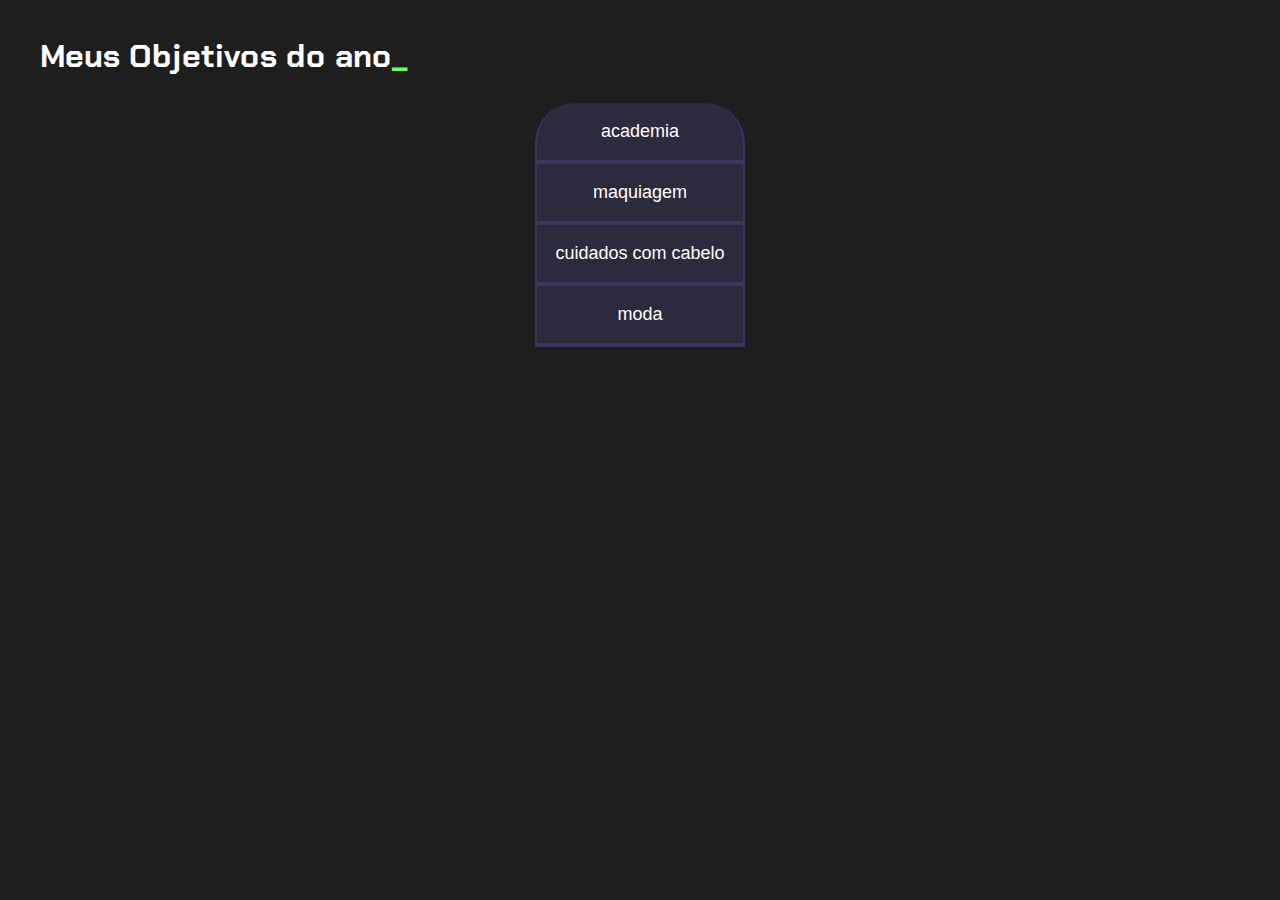
==== projeto de vida Tuane Araujo/index.html @ 38c57223 "Add files via upload" ====
<!DOCTYPE html>
<html lang="pt-br">

<head>
    <meta charset="UTF-8">
    <meta name="viewport" content="width=device-width, initial-scale=1.0">
    <title>Meus objetivos do ano</title>
    <link rel="stylesheet" href="style.css">
</head>

<body>
    <section class="conteudo-principal">
        <h2 class="titulo-principal">Meus Objetivos do ano<span>_</span></h2>
        <div class="botoes">
            <button class="botao">academia</button>
            <button class="botao">maquiagem</button>
            <button class="botao">cuidados com cabelo</button>
            <button class="botao">moda</button>
        </div>
    </section>
</body>
</html>
---- projeto de vida Tuane Araujo/style.css ----
@import url('https://fonts.googleapis.com/css2?family=Chakra+Petch:wght@400;700&display=swap');

:root {
    --cor-de-fundo: #1E1E1E;
    --verde: #6FFF57;
    --branco: #FFFFFF;
    --botao-ativo: #3A375E;
    --botao-inativo: rgba(58, 55, 94, 0.5);
    --texto-fundo: rgba(58, 55, 94, 0.3);
}

body {
    background-color: var(--cor-de-fundo);
    color: var(--branco);
    font-family: 'Chakra Petch', sans-serif;
}


.conteudo-principal {
    display: flex;
    flex-direction: column;
    justify-content: center;
    align-items: center;
    max-width: 1200px;
    width: 100%;
    margin: 0 auto;
}

.titulo-principal {
    text-align: left;
    width: 100%;
    font-size: 32px;
}

.titulo-principal span {
    color: var(--verde);
}

.botao {
    font-family: "Crakra Petch", sans-serif;
    background-color: var(--botao-inativo);
    color: var(--branco);
    display: flex;
    justify-content: center;
    padding: 1em;
    font-size: 18px;
    align-items: center;
    width: 100%;
    border-bottom: 4px solid var(--botao-ativo);
    border-left: 2px solid var(--botao-ativo);
    border-right: 2px solid var(--botao-ativo);
    border-top: none;
}

.botao:first-child {
    border-radius: 40px 40px 0 0;
}

.botoes {
    display: block;
}

.ativo[
    
]


@media screen and (min-width: 768px) {
    .botoes {
        display: flex;
    }

    .botao:first-child {
        border-radius: 40px 0 0 0;
    }

    .botao:last-child {
        border-radius: 0 40px 0 0;
    }
}
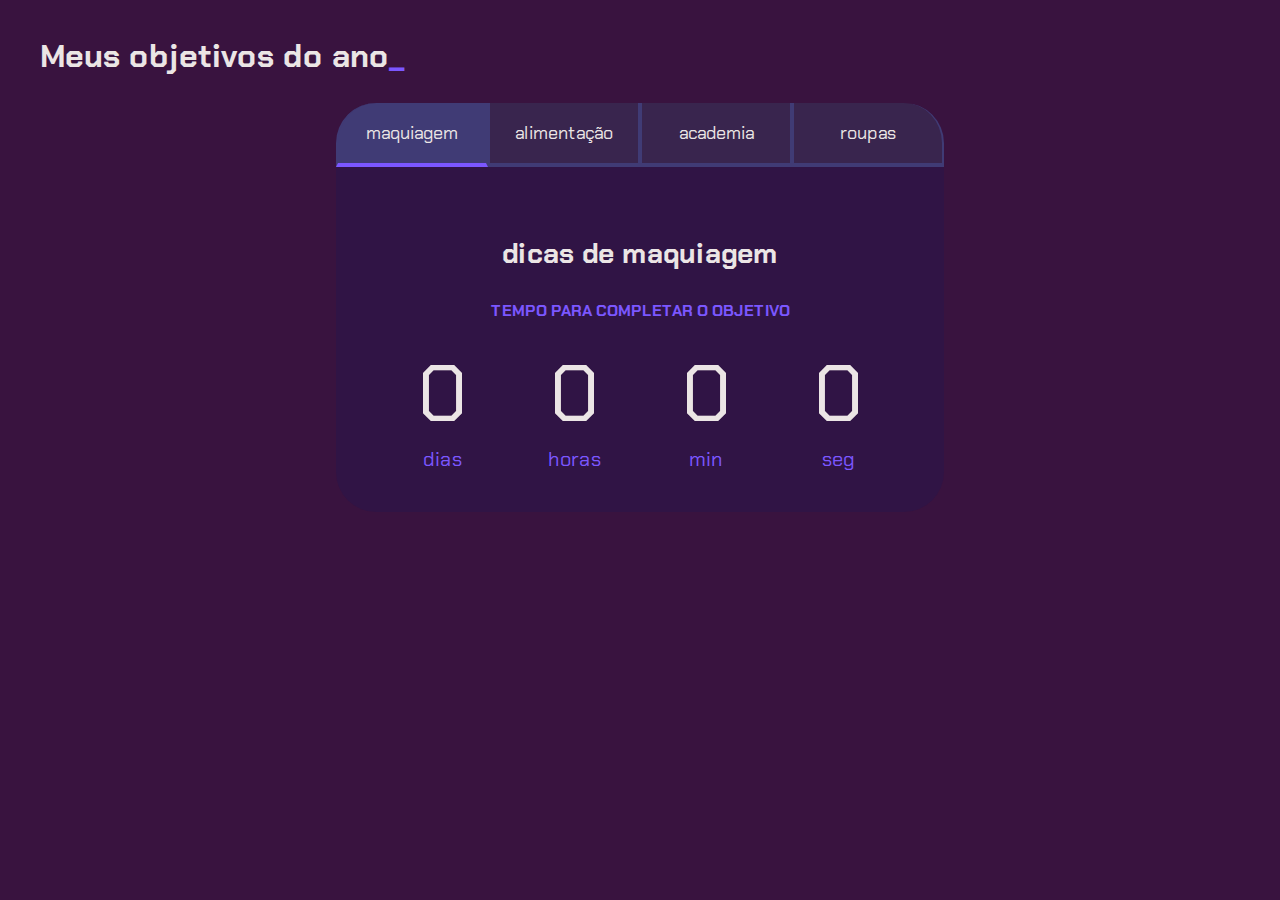
==== commit 6c54bc55: "Add files via upload" ====
--- a/projeto de vida Tuane Araujo/index.html
+++ b/projeto de vida Tuane Araujo/index.html
@@ -1,22 +1,123 @@
 <!DOCTYPE html>
 <html lang="pt-br">
-
 <head>
     <meta charset="UTF-8">
     <meta name="viewport" content="width=device-width, initial-scale=1.0">
     <title>Meus objetivos do ano</title>
     <link rel="stylesheet" href="style.css">
 </head>
+<body>
+   <!-- <div id="minhaDiv">
+    <p>olá mundo!</p>
+   </div> -->
+   <section class="conteudo-principal">
+    <h2 class="titulo-principal">Meus objetivos do ano<span>_</span></h2>
+    <div class="conteudo">
+        <div class="botoes">
+            <button class="botao ativo">maquiagem </button>
+            <button class="botao">alimentação</button>
+            <button class="botao">academia</button>
+            <button class="botao">roupas</button>
+        </div>
+        <div class="abas-textos">
+            <div class="aba-conteudo ativo">
+                <h3 class="aba-conteudo-titulo-principal">dicas de maquiagem</h3>
+                <h4 class="aba-conteudo-titulo-secundario">Tempo para completar o objetivo</h4>
+                <div class="contador">
+                    <div class="contador-digito">
+                        <p class="contador-digito-numero" id="dias0"></p>
+                        <p class="contador-digito-texto">dias</p>
+                    </div>
+                    <div class="contador-digito">
+                        <p class="contador-digito-numero" id="horas0"></p>
+                        <p class="contador-digito-texto">horas</p>
+                    </div>
+                    <div class="contador-digito">
+                        <p class="contador-digito-numero" id="min0"></p>
+                        <p class="contador-digito-texto">min</p>
+                    </div>
+                    <div class="contador-digito">
+                        <p class="contador-digito-numero" id="seg0"></p>
+                        <p class="contador-digito-texto">seg</p>
+                    </div>
+                </div>
+            </div>
+            <div class="aba-conteudo">
+                <h3 class="aba-conteudo-titulo-principal">dicas de alimentação saudável</h3>
+                <h4 class="aba-conteudo-titulo-secundario">Tempo para completar o objetivo</h4>
+                <div class="contador">
+                    <div class="contador-digito">
+                        <p class="contador-digito-numero" id="dias1"></p>
+                        <p class="contador-digito-texto">dias</p>
+                    </div>
+                    <div class="contador-digito">
+                        <p class="contador-digito-numero" id="horas1"></p>
+                        <p class="contador-digito-texto">horas</p>
+                    </div>
+                    <div class="contador-digito">
+                        <p class="contador-digito-numero" id="min1"></p>
+                        <p class="contador-digito-texto">min</p>
+                    </div>
+                    <div class="contador-digito">
+                        <p class="contador-digito-numero" id="seg1"></p>
+                        <p class="contador-digito-texto">seg</p>
+                    </div>
+                </div>
+            </div>
+            <div class="aba-conteudo">
+                <h3 class="aba-conteudo-titulo-principal">dicas de treinos</h3>
+                <h4 class="aba-conteudo-titulo-secundario">Tempo para completar o objetivo</h4>
+                <div class="contador">
+                    <div class="contador-digito">
+                        <p class="contador-digito-numero" id="dias2"></p>
+                        <p class="contador-digito-texto">dias</p>
+                    </div>
+                    <div class="contador-digito">
+                        <p class="contador-digito-numero" id="horas2"></p>
+                        <p class="contador-digito-texto">horas</p>
+                    </div>
+                    <div class="contador-digito">
+                        <p class="contador-digito-numero" id="min2"></p>
+                        <p class="contador-digito-texto">min</p>
+                    </div>
+                    <div class="contador-digito">
+                        <p class="contador-digito-numero" id="seg2"></p>
+                        <p class="contador-digito-texto">seg</p>
+                    </div>
+                </div>
+            </div>
+            <div class="aba-conteudo">
+                <h3 class="aba-conteudo-titulo-principal">dicas de look</h3>
+                <h4 class="aba-conteudo-titulo-secundario">Tempo para completar o objetivo</h4>
+                <div class="contador">
+                    <div class="contador-digito">
+                        <p class="contador-digito-numero" id="dias3"></p>
+                        <p class="contador-digito-texto">dias</p>
+                    </div>
+                    <div class="contador-digito">
+                        <p class="contador-digito-numero" id="horas3"></p>
+                        <p class="contador-digito-texto">horas</p>
+                    </div>
+                    <div class="contador-digito">
+                        <p class="contador-digito-numero" id="min3"></p>
+                        <p class="contador-digito-texto">min</p>
+                    </div>
+                    <div class="contador-digito">
+                        <p class="contador-digito-numero" id="seg3"></p>
+                        <p class="contador-digito-texto">seg</p>
+                    </div>
+                </div>
+            </div>
+        </div>
+    </div>
+    
+    <video class="well" autoplay> 
+        <source src="well.dancaMP4.mp4" type="video/mp4">
+      </video>
+    
+    </div>
+</section>
+<script src="main.js"></script>
+</body>
 
-<body>
-    <section class="conteudo-principal">
-        <h2 class="titulo-principal">Meus Objetivos do ano<span>_</span></h2>
-        <div class="botoes">
-            <button class="botao">academia</button>
-            <button class="botao">maquiagem</button>
-            <button class="botao">cuidados com cabelo</button>
-            <button class="botao">moda</button>
-        </div>
-    </section>
-</body>
 </html>--- a/projeto de vida Tuane Araujo/style.css
+++ b/projeto de vida Tuane Araujo/style.css
@@ -1,12 +1,12 @@
 @import url('https://fonts.googleapis.com/css2?family=Chakra+Petch:wght@400;700&display=swap');
 
 :root {
-    --cor-de-fundo: #1E1E1E;
-    --verde: #6FFF57;
-    --branco: #FFFFFF;
-    --botao-ativo: #3A375E;
+    --cor-de-fundo: #330c3af8;
+    --verde: #7b57ff;
+    --branco: #ebe5e5;
+    --botao-ativo: #403b75;
     --botao-inativo: rgba(58, 55, 94, 0.5);
-    --texto-fundo: rgba(58, 55, 94, 0.3);
+    --texto-fundo: rgba(29, 24, 83, 0.3);
 }
 
 body {
@@ -36,8 +36,9 @@
     color: var(--verde);
 }
 
+
 .botao {
-    font-family: "Crakra Petch", sans-serif;
+    font-family: 'Chakra Petch', sans-serif;
     background-color: var(--botao-inativo);
     color: var(--branco);
     display: flex;
@@ -60,10 +61,262 @@
     display: block;
 }
 
-.ativo[
-    
-]
-
+.botao.ativo{
+    background-color: var(--botao-ativo);
+    border-bottom: 4px solid var(--verde);
+}
+
+.abas-textos{
+    background-color: var(--texto-fundo);
+    padding: 40px;
+    border-radius: 0 0 40px 40px;
+}
+.aba-conteudo.ativo{
+    display:block;
+}
+
+.aba-conteudo{
+    display: none;
+}
+
+.aba-conteudo-titulo-principal{
+    font-size: 28px;
+    text-align: center;
+}
+.aba-conteudo-titulo-secundario{
+    text-align: center;
+    color: var(--verde);
+    text-transform: uppercase;
+}
+
+.contador{
+    display:flex;
+    justify-content: center;
+    flex-wrap: wrap;
+}
+.contador-digito{
+    padding: 0 16px;
+    text-align: center;
+    min-width: 100px;
+}
+
+.contador-digito-numero{
+    font-size: 80px;
+    margin: 0;
+
+}
+body {
+    background-color: var(--cor-de-fundo);
+    color: var(--branco);
+    font-family: 'Chakra Petch', sans-serif;
+}
+
+
+.conteudo-principal {
+    display: flex;
+    flex-direction: column;
+    justify-content: center;
+    align-items: center;
+    max-width: 1200px;
+    width: 100%;
+    margin: 0 auto;
+}
+
+.titulo-principal {
+    text-align: left;
+    width: 100%;
+    font-size: 32px;
+}
+
+.titulo-principal span {
+    color: var(--verde);
+}
+
+
+.botao {
+    font-family: 'Chakra Petch', sans-serif;
+    background-color: var(--botao-inativo);
+    color: var(--branco);
+    display: flex;
+    justify-content: center;
+    padding: 1em;
+    font-size: 18px;
+    align-items: center;
+    width: 100%;
+    border-bottom: 4px solid var(--botao-ativo);
+    border-left: 2px solid var(--botao-ativo);
+    border-right: 2px solid var(--botao-ativo);
+    border-top: none;
+}
+
+.botao:first-child {
+    border-radius: 40px 40px 0 0;
+}
+
+.botoes {
+    display: block;
+}
+
+.botao.ativo{
+    background-color: var(--botao-ativo);
+    border-bottom: 4px solid var(--verde);
+}
+
+.abas-textos{
+    background-color: var(--texto-fundo);
+    padding: 40px;
+    border-radius: 0 0 40px 40px;
+}
+.aba-conteudo.ativo{
+    display:block;
+}
+
+.aba-conteudo{
+    display: none;
+}
+
+.aba-conteudo-titulo-principal{
+    font-size: 28px;
+    text-align: center;
+}
+.aba-conteudo-titulo-secundario{
+    text-align: center;
+    color: var(--verde);
+    text-transform: uppercase;
+}
+
+.contador{
+    display:flex;
+    justify-content: center;
+    flex-wrap: wrap;body {
+        background-color: var(--cor-de-fundo);
+        color: var(--branco);
+        font-family: 'Chakra Petch', sans-serif;
+    }
+    
+    
+    .conteudo-principal {
+        display: flex;
+        flex-direction: column;
+        justify-content: center;
+        align-items: center;
+        max-width: 1200px;
+        width: 100%;
+        margin: 0 auto;
+    }
+    
+    .titulo-principal {
+        text-align: left;
+        width: 100%;
+        font-size: 32px;
+    }
+    
+    .titulo-principal span {
+        color: var(--verde);
+    }
+    
+    
+    .botao {
+        font-family: 'Chakra Petch', sans-serif;
+        background-color: var(--botao-inativo);
+        color: var(--branco);
+        display: flex;
+        justify-content: center;
+        padding: 1em;
+        font-size: 18px;
+        align-items: center;
+        width: 100%;
+        border-bottom: 4px solid var(--botao-ativo);
+        border-left: 2px solid var(--botao-ativo);
+        border-right: 2px solid var(--botao-ativo);
+        border-top: none;
+    }
+    
+    .botao:first-child {
+        border-radius: 40px 40px 0 0;
+    }
+    
+    .botoes {
+        display: block;
+    }
+    
+    .botao.ativo{
+        background-color: var(--botao-ativo);
+        border-bottom: 4px solid var(--verde);
+    }
+    
+    .abas-textos{
+        background-color: var(--texto-fundo);
+        padding: 40px;
+        border-radius: 0 0 40px 40px;
+    }
+    .aba-conteudo.ativo{
+        display:block;
+    }
+    
+    .aba-conteudo{
+        display: none;
+    }
+    
+    .aba-conteudo-titulo-principal{
+        font-size: 28px;
+        text-align: center;
+    }
+    .aba-conteudo-titulo-secundario{
+        text-align: center;
+        color: var(--verde);
+        text-transform: uppercase;
+    }
+    
+    .contador{
+        display:flex;
+        justify-content: center;
+        flex-wrap: wrap;
+    }renda
+    .contador-digito{
+        padding: 0 16px;
+        text-align: center;
+        min-width: 100px;
+    }
+    
+    .contador-digito-numero{
+        font-size: 80px;
+        margin: 0;
+    
+    }
+    
+    .contador-digito-texto{
+        color: var(--verde);
+        font-size: 20px;
+        margin: 0;
+    
+    }
+    
+    @media screen and (min-width: 768px) {
+        .botoes {
+            display: flex;
+        }
+    
+        .botao:first-child {
+            border-radius: 40px 0 0 0;
+        }
+    
+        .botao:last-child {
+            border-radius: 0 40px 0 0;
+        }
+    }
+    
+    font-size: 80px;
+    margin: 0;
+
+}
+
+.contador-digito-texto{
+    color: var(--verde);
+    font-size: 20px;
+    margin: 0;
+
+}
 
 @media screen and (min-width: 768px) {
     .botoes {
@@ -77,4 +330,17 @@
     .botao:last-child {
         border-radius: 0 40px 0 0;
     }
+}
+
+    .botao:first-child {
+        border-radius: 40px 0 0 0;
+    }
+
+    .botao:last-child {
+        border-radius: 0 40px 0 0;
+    }
+
+
+.well{
+    width: 10%;
 }